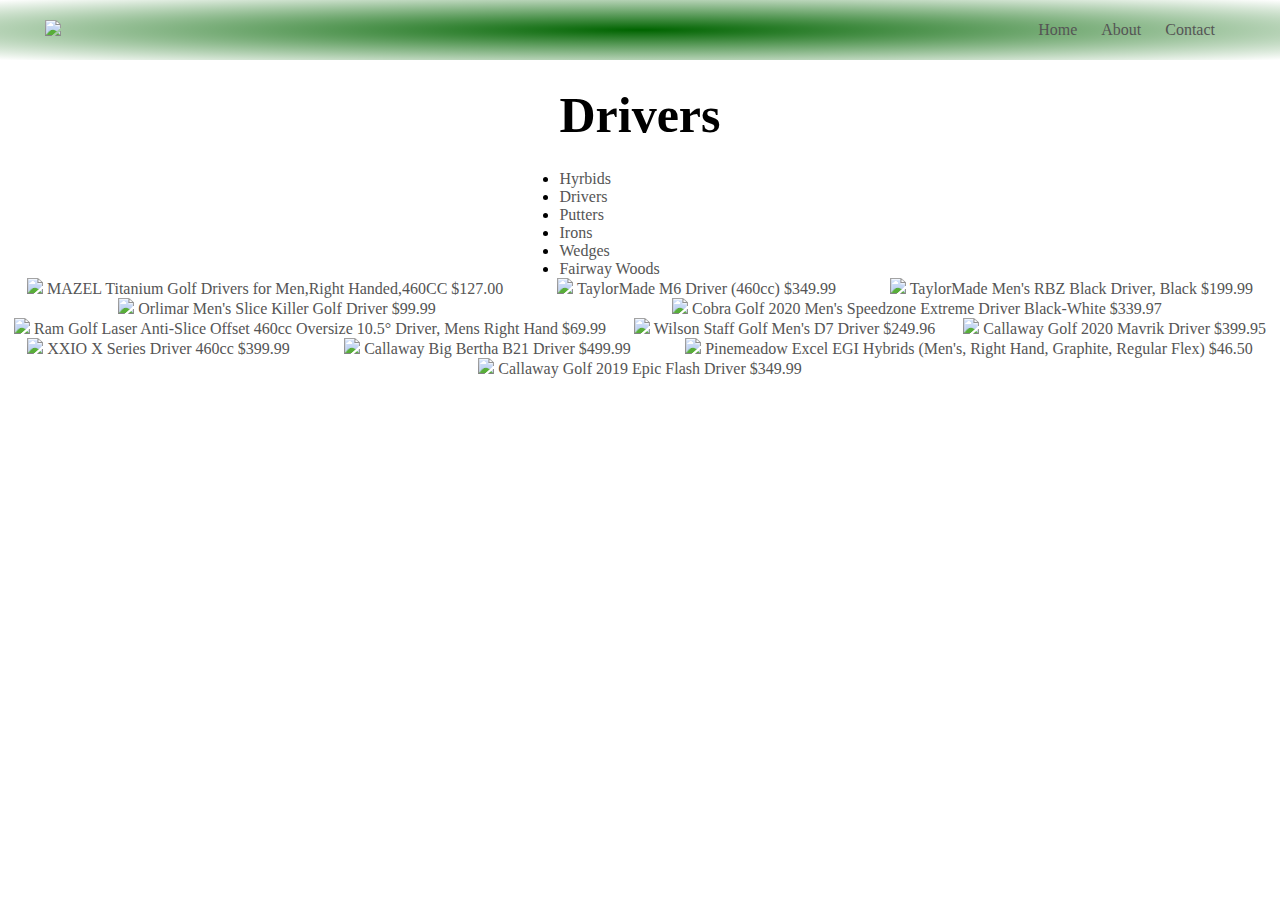
==== Drivers.html @ 0da5e4c4 "Add files via upload" ====
<!DOCTYPE html>
<html lang="eng">
<head>
    <meta charset="UTF-8">
    <title>Clear's Clubs</title>
    <link rel="stylesheet" href="style.css">
    <link rel="preconnect" href="https://fonts.gstatic.com">
<link href="https://fonts.googleapis.com/css2?family=Poppins:wght@200;400;500;600;700&display=swap" rel="stylesheet">
    
    </head>
    <body>
        <div class="header">
    
  
    
    <div class= "container">
    <div class="navbar">
        <div class="logo">
            <img src= "images/logo.jpg" width="125px">
        </div>
        <nav>
            <ul>
                <li><a href="index.html">Home</a></li>
               <li><a href="About.html">About</a></li>
                <li><a href="mailto:klierhenry@gmail.com">Contact</a></li>
               
            </ul>
            
       
            </nav> 
        </div>
       </div>
         </div> 
        <div class="row">
            <div class="col-2">
                <h1>Drivers</h1>
                <li><a href="Hybrids.html">Hyrbids</a></li>
                <li><a href="Driver.html">Drivers</a></li>
                <li><a href="Putters.html">Putters</a>
                <li><a href="Irons.html">Irons</a></li>
                <li><a href="Wedges.html">Wedges</a></li>
                <li><a href="Fairwaywoods.html">Fairway Woods</a>
                    </li>
            </div>
         <div class="categories">
    <div class="row">
       <div class="col-3">
           <img src="images/driver1.webp">
           <a href="https://www.amazon.com/MAZEL-Titanium-Driver-Handed-Graphite/dp/B07VT458XM/ref=sr_1_8?dchild=1&keywords=driver+golf+clubs+for+men&qid=1609785433&sr=8-8" class="it">MAZEL Titanium Golf Drivers for Men,Right Handed,460CC $127.00 </a>
            </div>
        <div class="col-3">
           <img src="images/driver2.webp">
            <a href="https://www.amazon.com/TaylorMade-Driver-Right-Regular-Shaft/dp/B07M7LC38W/ref=sr_1_9?dchild=1&keywords=driver+golf+clubs+for+men&qid=1609785492&sr=8-9" class="it">TaylorMade M6 Driver (460cc) $349.99 </a>
                </div>
        <div class="col-3">
           <img src="images/driver3.webp">
            <a href="https://www.amazon.com/TaylorMade-Black-Driver-Stiff-Degrees/dp/B07793WBPZ/ref=sr_1_10?dchild=1&keywords=driver+golf+clubs+for+men&qid=1609785492&sr=8-10" class="it"> TaylorMade Men's RBZ Black Driver, Black $199.99</a>
            </div> 
        <div class="col-3">
           <img src="images/driver4.webp">
            <a href="https://www.amazon.com/Orlimar-Slice-Killer-Senior-Driver/dp/B072JZT384/ref=sr_1_11?dchild=1&keywords=driver+golf+clubs+for+men&qid=1609785492&sr=8-11" class="it">Orlimar Men's Slice Killer Golf Driver $99.99 </a>
        </div>
        <div class="col-3">
           <img src="images/driver5.webp">
           <a href="https://www.amazon.com/Cobra-Golf-Black-White-MCA-9-0/dp/B07YD3JTT6/ref=sr_1_13?dchild=1&keywords=driver+golf+clubs+for+men&qid=1609785492&sr=8-13" class="it">Cobra Golf 2020 Men's Speedzone Extreme Driver Black-White $339.97 </a>
            </div>
        <div class="col-3">
           <img src="images/driver6.webp">
            <a href="https://www.amazon.com/Laser-Anti-Slice-Offset-Oversize-Driver/dp/B08FXNMRSS/ref=sr_1_16?dchild=1&keywords=driver+golf+clubs+for+men&qid=1609785492&sr=8-16" class="it">Ram Golf Laser Anti-Slice Offset 460cc Oversize 10.5° Driver, Mens Right Hand $69.99 </a>
                </div>
        <div class="col-3">
           <img src="images/driver7.webp">
            <a href="https://www.amazon.com/Wilson-Staff-Driver-Regular-degree/dp/B07HHBCTDP/ref=sr_1_20?dchild=1&keywords=driver+golf+clubs+for+men&qid=1609785492&sr=8-20" class="it">Wilson Staff Golf Men's D7 Driver $249.96 </a>
            </div> 
        <div class="col-3">
           <img src="images/driver8.jpg">
            <a href="https://www.amazon.com/Callaway-Project-Evenflow-Riptide-Regular/dp/B08226WT16/ref=sr_1_21?dchild=1&keywords=driver+golf+clubs+for+men&qid=1609785492&sr=8-21" class="it">Callaway Golf 2020 Mavrik Driver $399.95 </a>
        </div>
        <div class="col-3">
           <img src="images/driver9.webp">
           <a href="https://www.amazon.com/Xxio-Driver-Mp1000-Regular-Right/dp/B077MFGJ7J/ref=sr_1_22?dchild=1&keywords=driver+golf+clubs+for+men&qid=1609785492&sr=8-22" class="it">XXIO X Series Driver 460cc $399.99 </a>
            </div>
        <div class="col-3">
           <img src="images/driver10.webp">
            <a href="https://www.amazon.com/Callaway-Bertha-Graphite-Regular-Degrees/dp/B08BQDPPS9/ref=sr_1_26?dchild=1&keywords=driver+golf+clubs+for+men&qid=1609785492&sr=8-26" class="it">Callaway Big Bertha B21 Driver $499.99 </a>
                </div>
        <div class="col-3">
           <img src="images/driver11.webp">
            <a href="https://www.amazon.com/Pinemeadow-Golf-Graphite-22-Degree-Regular/dp/B00UATTS6I/ref=sr_1_32?dchild=1&keywords=driver+golf+clubs+for+men&qid=1609785492&sr=8-32" class="it">Pinemeadow Excel EGI Hybrids (Men's, Right Hand, Graphite, Regular Flex) $46.50 </a>
            </div> 
        <div class="col-3">
           <img src="images/driver12.webp">
            <a href="https://www.amazon.com/Callaway-Flash-Driver-Project-Degrees/dp/B07L93VRLH/ref=sr_1_25?dchild=1&keywords=driver+golf+clubs+for+men&qid=1609785492&sr=8-25" class="it">Callaway Golf 2019 Epic Flash Driver $349.99 </a>
        </div>
             </div>
            </div>
        </div>
       
        
        
    </body>
</html>
---- style.css ----
*{
    margin: 0;
    padding: 0;
    box-sizing: border-box;
}
.body{ font-family: 'Poppins', sans-serif;
    
}
.navbar{ 
    display: flex;
    align-items: center;
    padding: 20px;
    
}
nav{
    flex: 1;
    text-align: right;
    
}
nav ul {
    display: inline-block;
    list-style-type: none;
}
nav ul li {
    display: inline-block;
    margin-right: 20px;

}
a{ text-decoration: none;
color: #555;
}
p{
    color: #555
}
.container{
    max-width: 1300px;
    margin: auto;
    padding-left: 25px;
    padding-right: 25px;
    
}
.row{
    display: flex;
    align-items: center;
    flex-wrap: wrap;
    justify-content: space-around;
}
.col-2{
    flex-basis: 50%
        min-width: 100px;
}
.col-2 img{
    max-width: 100%;
    padding: 50px 0;
    
}
.col-2 h1{
    font-size: 50px;
    line-height: 60px;
    
    margin: 25px 0;
}
.btn{
    display: inline-block;
    background: #006400;
    color: #fff;
    padding: 8px 30px;
    margin: 30px 0;
    border-radius: 30px;
        
}
.header{
    background: radial-gradient(#006400,#fff)
}
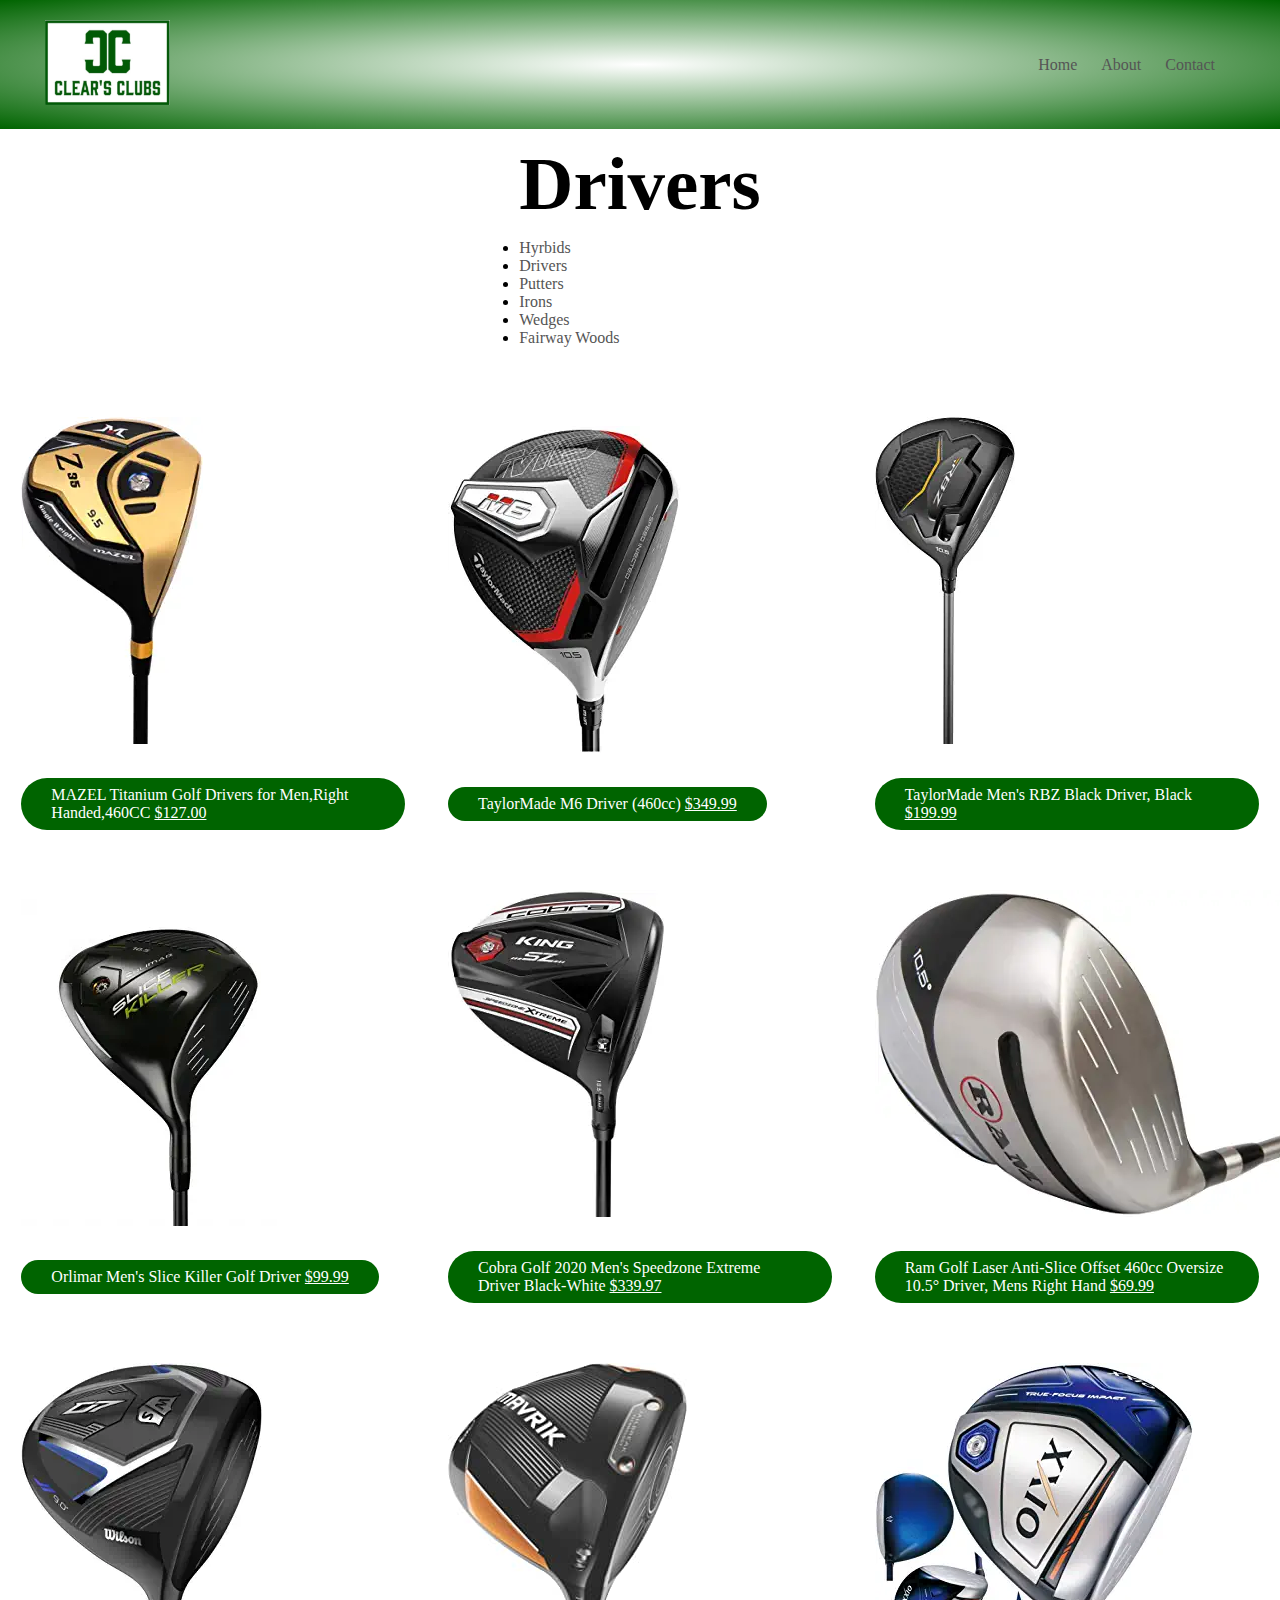
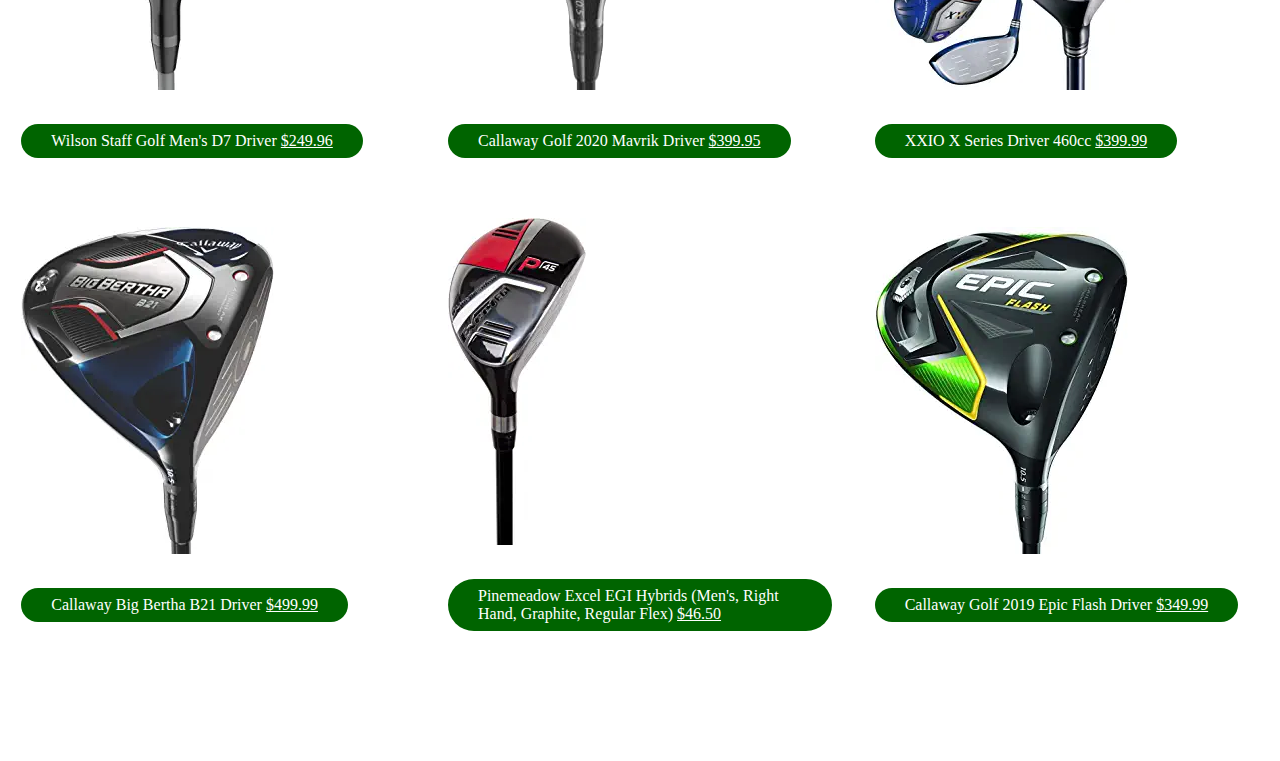
==== commit a7c0da4a: "Add files via upload" ====
--- a/Drivers.html
+++ b/Drivers.html
@@ -46,51 +46,51 @@
     <div class="row">
        <div class="col-3">
            <img src="images/driver1.webp">
-           <a href="https://www.amazon.com/MAZEL-Titanium-Driver-Handed-Graphite/dp/B07VT458XM/ref=sr_1_8?dchild=1&keywords=driver+golf+clubs+for+men&qid=1609785433&sr=8-8" class="it">MAZEL Titanium Golf Drivers for Men,Right Handed,460CC $127.00 </a>
+           <a href="https://www.amazon.com/MAZEL-Titanium-Driver-Handed-Graphite/dp/B07VT458XM/ref=sr_1_8?dchild=1&keywords=driver+golf+clubs+for+men&qid=1609785433&sr=8-8" class="it">MAZEL Titanium Golf Drivers for Men,Right Handed,460CC <u>$127.00</u> </a>
             </div>
         <div class="col-3">
            <img src="images/driver2.webp">
-            <a href="https://www.amazon.com/TaylorMade-Driver-Right-Regular-Shaft/dp/B07M7LC38W/ref=sr_1_9?dchild=1&keywords=driver+golf+clubs+for+men&qid=1609785492&sr=8-9" class="it">TaylorMade M6 Driver (460cc) $349.99 </a>
+            <a href="https://www.amazon.com/TaylorMade-Driver-Right-Regular-Shaft/dp/B07M7LC38W/ref=sr_1_9?dchild=1&keywords=driver+golf+clubs+for+men&qid=1609785492&sr=8-9" class="it">TaylorMade M6 Driver (460cc) <u>$349.99</u> </a>
                 </div>
         <div class="col-3">
            <img src="images/driver3.webp">
-            <a href="https://www.amazon.com/TaylorMade-Black-Driver-Stiff-Degrees/dp/B07793WBPZ/ref=sr_1_10?dchild=1&keywords=driver+golf+clubs+for+men&qid=1609785492&sr=8-10" class="it"> TaylorMade Men's RBZ Black Driver, Black $199.99</a>
+            <a href="https://www.amazon.com/TaylorMade-Black-Driver-Stiff-Degrees/dp/B07793WBPZ/ref=sr_1_10?dchild=1&keywords=driver+golf+clubs+for+men&qid=1609785492&sr=8-10" class="it"> TaylorMade Men's RBZ Black Driver, Black <u>$199.99</u></a>
             </div> 
         <div class="col-3">
            <img src="images/driver4.webp">
-            <a href="https://www.amazon.com/Orlimar-Slice-Killer-Senior-Driver/dp/B072JZT384/ref=sr_1_11?dchild=1&keywords=driver+golf+clubs+for+men&qid=1609785492&sr=8-11" class="it">Orlimar Men's Slice Killer Golf Driver $99.99 </a>
+            <a href="https://www.amazon.com/Orlimar-Slice-Killer-Senior-Driver/dp/B072JZT384/ref=sr_1_11?dchild=1&keywords=driver+golf+clubs+for+men&qid=1609785492&sr=8-11" class="it">Orlimar Men's Slice Killer Golf Driver <u>$99.99</u> </a>
         </div>
         <div class="col-3">
            <img src="images/driver5.webp">
-           <a href="https://www.amazon.com/Cobra-Golf-Black-White-MCA-9-0/dp/B07YD3JTT6/ref=sr_1_13?dchild=1&keywords=driver+golf+clubs+for+men&qid=1609785492&sr=8-13" class="it">Cobra Golf 2020 Men's Speedzone Extreme Driver Black-White $339.97 </a>
+            <a href="https://www.amazon.com/Cobra-Golf-Black-White-MCA-9-0/dp/B07YD3JTT6/ref=sr_1_13?dchild=1&keywords=driver+golf+clubs+for+men&qid=1609785492&sr=8-13" class="it">Cobra Golf 2020 Men's Speedzone Extreme Driver Black-White <u>$339.97</u> </a>
             </div>
         <div class="col-3">
            <img src="images/driver6.webp">
-            <a href="https://www.amazon.com/Laser-Anti-Slice-Offset-Oversize-Driver/dp/B08FXNMRSS/ref=sr_1_16?dchild=1&keywords=driver+golf+clubs+for+men&qid=1609785492&sr=8-16" class="it">Ram Golf Laser Anti-Slice Offset 460cc Oversize 10.5° Driver, Mens Right Hand $69.99 </a>
+            <a href="https://www.amazon.com/Laser-Anti-Slice-Offset-Oversize-Driver/dp/B08FXNMRSS/ref=sr_1_16?dchild=1&keywords=driver+golf+clubs+for+men&qid=1609785492&sr=8-16" class="it">Ram Golf Laser Anti-Slice Offset 460cc Oversize 10.5° Driver, Mens Right Hand <u>$69.99</u> </a>
                 </div>
         <div class="col-3">
            <img src="images/driver7.webp">
-            <a href="https://www.amazon.com/Wilson-Staff-Driver-Regular-degree/dp/B07HHBCTDP/ref=sr_1_20?dchild=1&keywords=driver+golf+clubs+for+men&qid=1609785492&sr=8-20" class="it">Wilson Staff Golf Men's D7 Driver $249.96 </a>
+            <a href="https://www.amazon.com/Wilson-Staff-Driver-Regular-degree/dp/B07HHBCTDP/ref=sr_1_20?dchild=1&keywords=driver+golf+clubs+for+men&qid=1609785492&sr=8-20" class="it">Wilson Staff Golf Men's D7 Driver <u>$249.96</u> </a>
             </div> 
         <div class="col-3">
            <img src="images/driver8.jpg">
-            <a href="https://www.amazon.com/Callaway-Project-Evenflow-Riptide-Regular/dp/B08226WT16/ref=sr_1_21?dchild=1&keywords=driver+golf+clubs+for+men&qid=1609785492&sr=8-21" class="it">Callaway Golf 2020 Mavrik Driver $399.95 </a>
+            <a href="https://www.amazon.com/Callaway-Project-Evenflow-Riptide-Regular/dp/B08226WT16/ref=sr_1_21?dchild=1&keywords=driver+golf+clubs+for+men&qid=1609785492&sr=8-21" class="it">Callaway Golf 2020 Mavrik Driver <u>$399.95</u> </a>
         </div>
         <div class="col-3">
            <img src="images/driver9.webp">
-           <a href="https://www.amazon.com/Xxio-Driver-Mp1000-Regular-Right/dp/B077MFGJ7J/ref=sr_1_22?dchild=1&keywords=driver+golf+clubs+for+men&qid=1609785492&sr=8-22" class="it">XXIO X Series Driver 460cc $399.99 </a>
+            <a href="https://www.amazon.com/Xxio-Driver-Mp1000-Regular-Right/dp/B077MFGJ7J/ref=sr_1_22?dchild=1&keywords=driver+golf+clubs+for+men&qid=1609785492&sr=8-22" class="it">XXIO X Series Driver 460cc <u>$399.99</u> </a>
             </div>
         <div class="col-3">
            <img src="images/driver10.webp">
-            <a href="https://www.amazon.com/Callaway-Bertha-Graphite-Regular-Degrees/dp/B08BQDPPS9/ref=sr_1_26?dchild=1&keywords=driver+golf+clubs+for+men&qid=1609785492&sr=8-26" class="it">Callaway Big Bertha B21 Driver $499.99 </a>
+            <a href="https://www.amazon.com/Callaway-Bertha-Graphite-Regular-Degrees/dp/B08BQDPPS9/ref=sr_1_26?dchild=1&keywords=driver+golf+clubs+for+men&qid=1609785492&sr=8-26" class="it">Callaway Big Bertha B21 Driver <u>$499.99</u> </a>
                 </div>
         <div class="col-3">
            <img src="images/driver11.webp">
-            <a href="https://www.amazon.com/Pinemeadow-Golf-Graphite-22-Degree-Regular/dp/B00UATTS6I/ref=sr_1_32?dchild=1&keywords=driver+golf+clubs+for+men&qid=1609785492&sr=8-32" class="it">Pinemeadow Excel EGI Hybrids (Men's, Right Hand, Graphite, Regular Flex) $46.50 </a>
+            <a href="https://www.amazon.com/Pinemeadow-Golf-Graphite-22-Degree-Regular/dp/B00UATTS6I/ref=sr_1_32?dchild=1&keywords=driver+golf+clubs+for+men&qid=1609785492&sr=8-32" class="it">Pinemeadow Excel EGI Hybrids (Men's, Right Hand, Graphite, Regular Flex) <u>$46.50</u> </a>
             </div> 
         <div class="col-3">
            <img src="images/driver12.webp">
-            <a href="https://www.amazon.com/Callaway-Flash-Driver-Project-Degrees/dp/B07L93VRLH/ref=sr_1_25?dchild=1&keywords=driver+golf+clubs+for+men&qid=1609785492&sr=8-25" class="it">Callaway Golf 2019 Epic Flash Driver $349.99 </a>
+            <a href="https://www.amazon.com/Callaway-Flash-Driver-Project-Degrees/dp/B07L93VRLH/ref=sr_1_25?dchild=1&keywords=driver+golf+clubs+for+men&qid=1609785492&sr=8-25" class="it">Callaway Golf 2019 Epic Flash Driver <u>$349.99</u> </a>
         </div>
              </div>
             </div>
--- a/style.css
+++ b/style.css
@@ -1,3 +1,7 @@
+html
+{
+    scroll-behavior: smooth; 
+}
 *{
     margin: 0;
     padding: 0;
@@ -47,15 +51,15 @@
 }
 .col-2{
     flex-basis: 50%
-        min-width: 100px;
+        min-width: 150px;
 }
 .col-2 img{
     max-width: 100%;
-    padding: 50px 0;
+    padding: 0px 0;
     
 }
 .col-2 h1{
-    font-size: 50px;
+    font-size: 75px;
     line-height: 60px;
     
     margin: 25px 0;
@@ -67,8 +71,36 @@
     padding: 8px 30px;
     margin: 30px 0;
     border-radius: 30px;
+  transition: background 0.5;
+    bottom: (50%-0);
         
 }
+.btn:hover{ background: #563434;
+    
+}
 .header{
-    background: radial-gradient(#006400,#fff)
-}+    background: radial-gradient(#fff,#006400)
+}
+.header .row{
+    margin-top: 70px;
+}
+.categories{
+    margin: 70px 0;
+}
+.col-3{
+    flex-basis: 30%;
+    min-width: 100px;
+    margin-bottom: 30px;
+    
+}
+.it{
+    display: inline-block;
+    background: #006400;
+    color: #fff;
+    padding: 8px 30px;
+    margin: 30px 0;
+    border-radius: 30px;
+  transition: background 0.5;
+    
+}
+.it:hover{ background: #563434;
